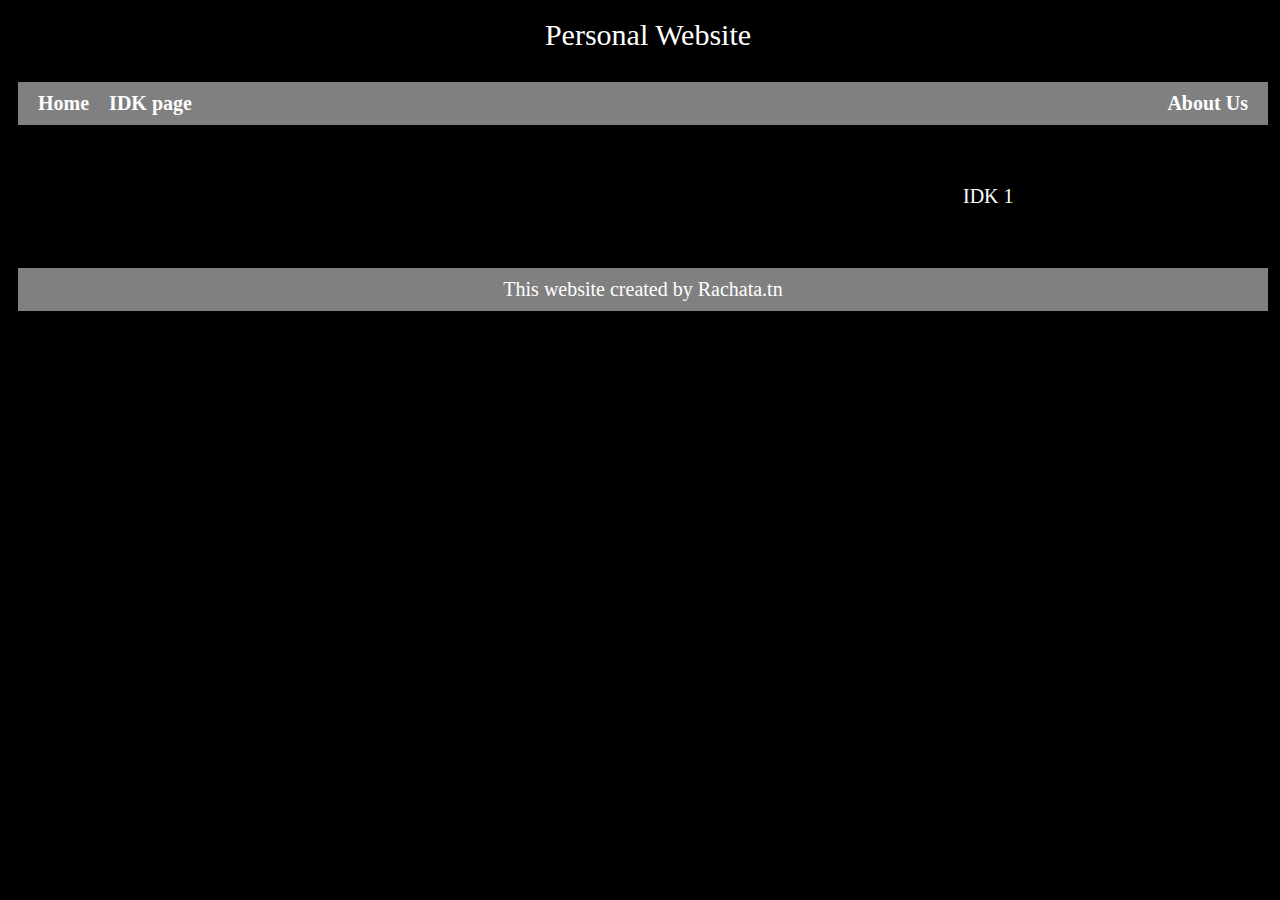
==== index.html @ 75a82450 "init commit" ====
<!DOCTYPE html>
<html lang="en">

<head>
    <meta charset="UTF-8">
    <meta name="viewport" content="width=device-width, initial-scale=1.0">
    <title>Personal Website</title>
    <link rel="stylesheet" href="./css/main.css">
</head>

<body>
    <header>
        Personal Website
    </header>
    <nav>
        <li><a href="index.html" class="menu">Home</a></li>
        <li><a href="#" class="menu">IDK page</a></li>
        <li><a href="aboutUs.html" class="menu">About Us</a></li>
    </nav>
    <main class="mainGrid">
        <article>

        </article>
        <aside>
            <p>IDK 1</p>
        </aside>
    </main>
    <footer>
        This website created by Rachata.tn
    </footer>
</body>

</html>
---- css/main.css ----
body {
    width: 100%;
    font-size: 20px;
    font-family: Georgia, 'Times New Roman', Times, serif;
    background-color: black;
    color: white;
}

header {
    display: flex;
    padding: 10px 0px;
    font-size: 1.5em;
    justify-content: center;
}

nav {
    display: flex;
    justify-content: space-between;
    margin: 20px 20px 20px 10px;
    padding: 10px;
    font-size: 20px;
    background-color: grey;

    li:nth-child(3) {
        margin-left: auto;
    }
}

li {
    list-style: none;
    margin: 0 10px;
}

footer {
    display: flex;
    justify-content: center;
    background-color: gray;
    padding: 10px;
    margin: 20px 20px 20px 10px;
}

.menu {
    color: white;
    font-weight: bold;
    text-decoration: none;
}

/* responsive when width >750 */
@media screen and (min-width:750px) {
    .mainGrid {
        display: grid;
        grid-template-columns: 3fr 1fr;
        gap: 20px;
        padding: 20px;
    }
}

/* responsive when width >1400 */
@media screen and (min-width:1400px) {
    .mainGrid {
        display: grid;
        grid-template-columns: 3fr 1fr;
        gap: 20px;
        padding: 20px;
    }

    .gridContent {
        display: grid;
        grid-template-columns: 50% 50%;
    }
}
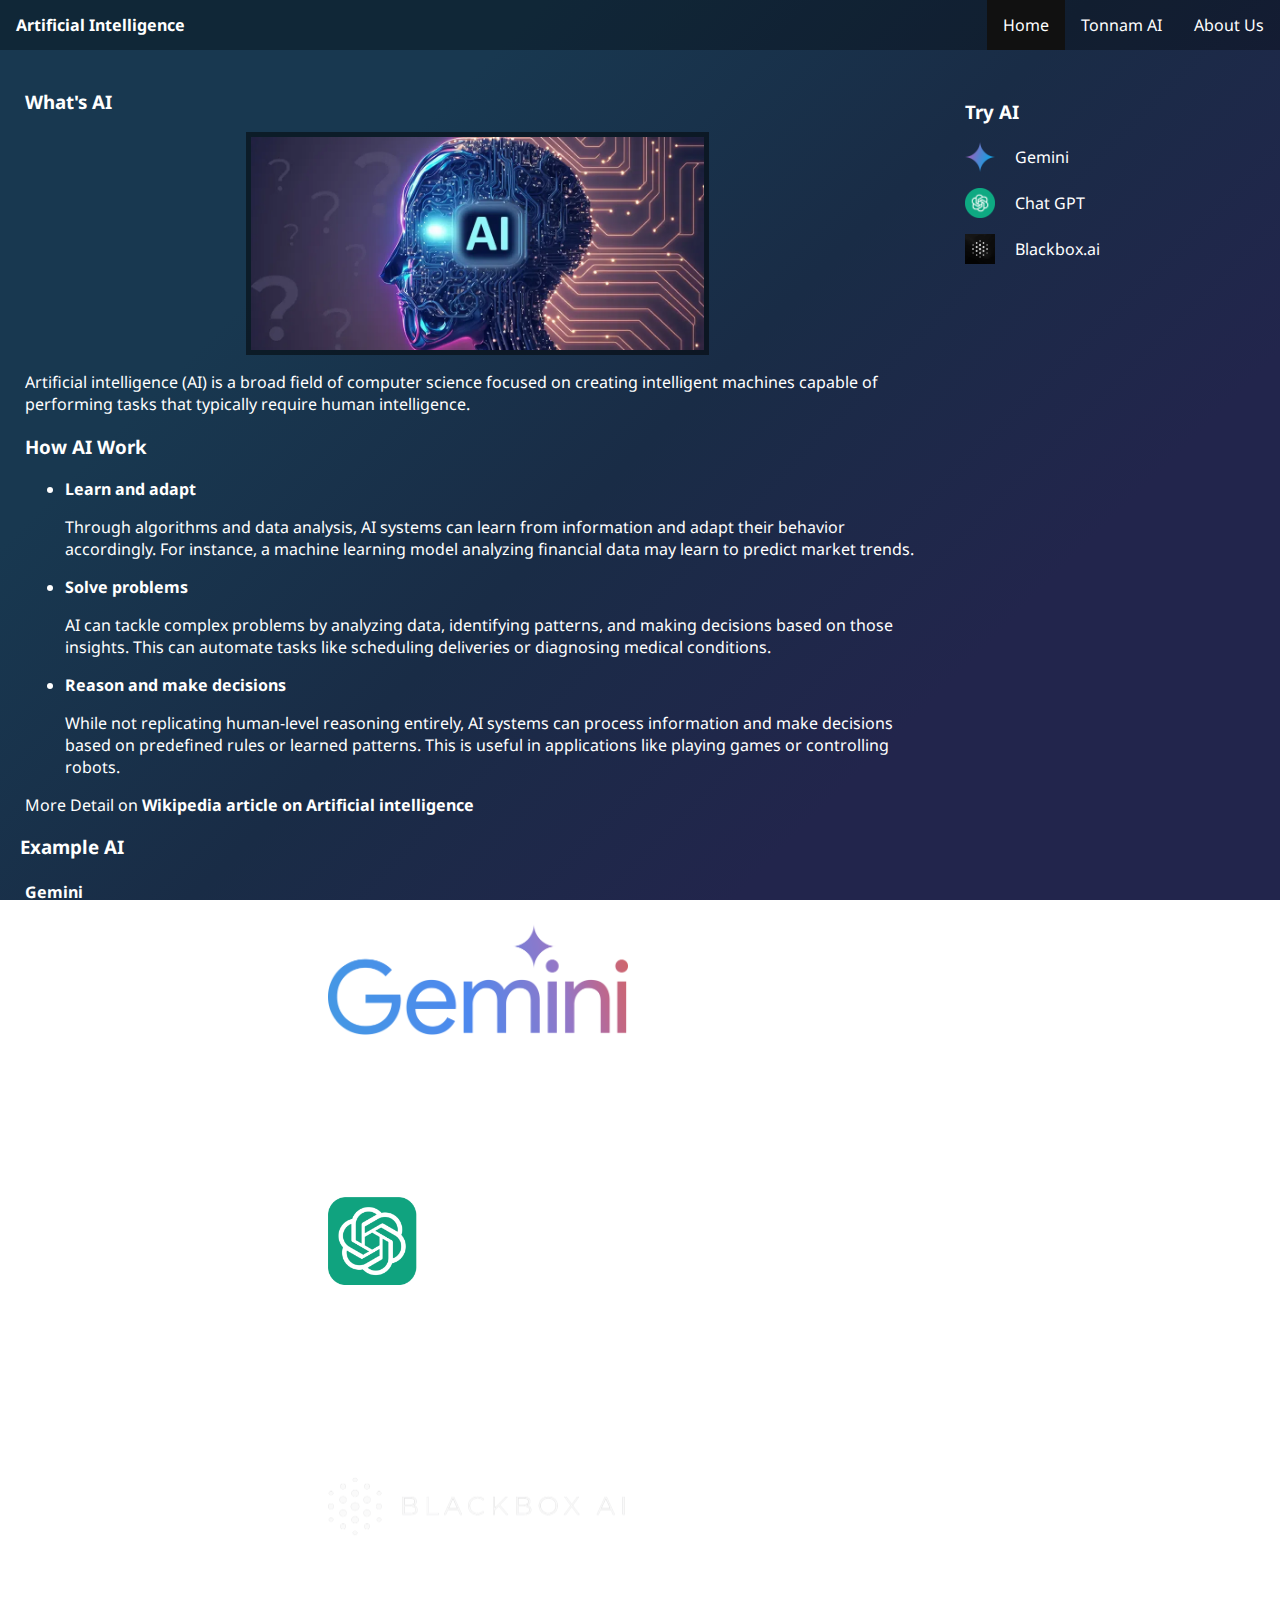
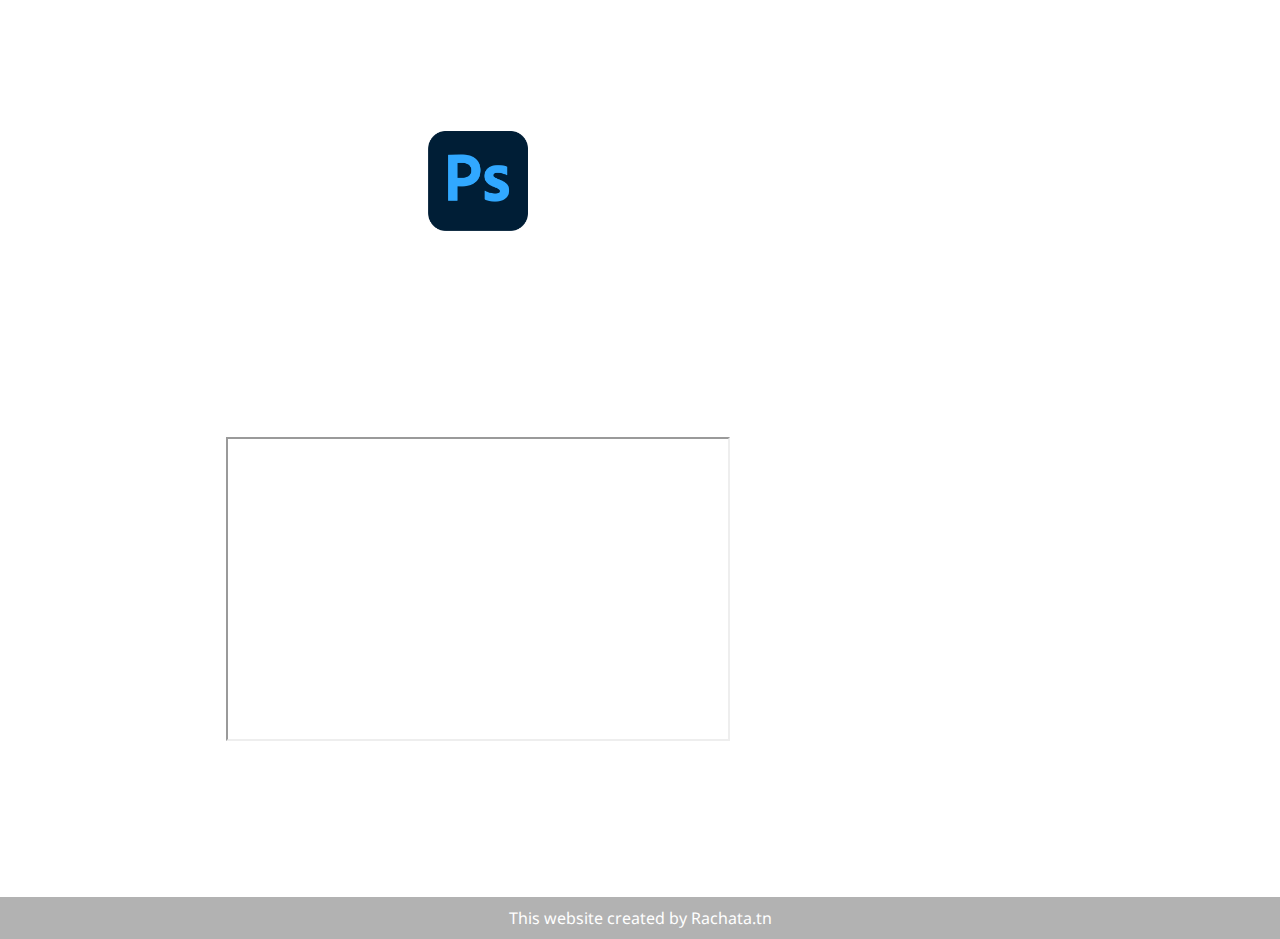
==== commit 53b7eb57: "add more contents" ====
--- a/index.html
+++ b/index.html
@@ -4,25 +4,123 @@
 <head>
     <meta charset="UTF-8">
     <meta name="viewport" content="width=device-width, initial-scale=1.0">
-    <title>Personal Website</title>
+    <title>Artificial Intelligence</title>
     <link rel="stylesheet" href="./css/main.css">
 </head>
 
 <body>
-    <header>
-        Personal Website
-    </header>
     <nav>
-        <li><a href="index.html" class="menu">Home</a></li>
-        <li><a href="#" class="menu">IDK page</a></li>
-        <li><a href="aboutUs.html" class="menu">About Us</a></li>
+        <ul>
+            <li>
+                <header>
+                    Artificial Intelligence
+                </header>
+            </li>
+            <li><a href="aboutUs.html" class="menu">About Us</a></li>
+            <li><a href="TonnamAI.html" class="menu">Tonnam AI</a></li>
+            <li><a href="index.html" class="active">Home</a></li>
+        </ul>
     </nav>
     <main class="mainGrid">
         <article>
-
+            <section>
+                <h3>What's AI</h3>
+                <img id="AI-icon" src="./images/AI.webp" alt="AI">
+                <p>Artificial intelligence (AI) is a broad field of computer science focused on creating intelligent
+                    machines capable of
+                    performing tasks that typically require human intelligence.
+                </p>
+                <h3>How AI Work</h3>
+                <ul>
+                    <li>
+                        <b>Learn and adapt</b>
+                        <p>Through algorithms and data analysis, AI systems can learn from
+                            information
+                            and
+                            adapt their behavior
+                            accordingly. For instance, a machine learning model analyzing financial data may learn
+                            to
+                            predict market trends.</p>
+                    </li>
+                    <li><b>Solve problems</b>
+                        <p>AI can tackle complex problems by analyzing data, identifying patterns, and making
+                            decisions based on those insights.
+                            This can automate tasks like scheduling deliveries or diagnosing medical conditions.</p>
+                    </li>
+                    <li><b>Reason and make decisions</b>
+                        <p>While not replicating human-level reasoning entirely, AI systems can process information
+                            and make decisions based on
+                            predefined rules or learned patterns. This is useful in applications like playing games
+                            or controlling robots.</p>
+                    </li>
+                </ul>
+                <p class="ref">More Detail on <a
+                        href="https://en.wikipedia.org/wiki/Artificial_intelligence."><b>Wikipedia article
+                            on
+                            Artificial intelligence</b></a></p>
+            </section>
+            <h3>Example AI</h3>
+            <content class="gridContent">
+                <section>
+                    <h4>Gemini</h4>
+                    <img class="AI-img" src="./images/Google_Gemini_logo.svg.png" alt="gemini">
+                    <p>Gemini is a word-processing AI that can answer questions, solve problems, and help with basic
+                        programming. The
+                        information Gemini has is more up-to-date than ChatGPT free version.</p>
+                    <p class="ref">More Detail on <a
+                            href="https://deepmind.google/technologies/gemini/#introduction"><b>Gemini
+                                era</b></a></p>
+                </section>
+                <section>
+                    <h4>ChatGPT</h4>
+                    <img class="AI-img" src="./images/ChatGpt.png" alt="GPT">
+                    <p><br>ChatGPT is an AI designed for conversational interactions. With its coding, it offers
+                        diverse
+                        topic conversations,
+                        language learning, problem-solving, entertainment, personal assistant tasks, and learning
+                        aids.
+                    </p>
+                    <p class="ref">More Detail on <a href="https://openai.com/chatgpt"><b>OpenAI</b></a></p>
+                </section>
+                <section>
+                    <h4>Blackbox AI</h4>
+                    <img class="AI-img" src="./images/Blackbox-AI.png" alt="Blackbox">
+                    <p><br>Blackbox AI is an AI specifically for helping write font-end programs. Users can choose the
+                        language they want to
+                        program in to increase Blackbox's programming efficiency.</p>
+                    <p class="ref">More Detail on <a href="https://www.blackbox.ai/"><b>Blackbox AI</b></a></p>
+                </section>
+                <section>
+                    <h4>Photoshop AI Generate</h4>
+                    <img id="ps-img" src="./images/PS.png" alt="PS">
+                    <p>Adobe Photoshop 2024 has released a new feature: Generative Fill, where the AI simply covers the
+                        desired area. Type in
+                        the details and wait to see the results.</p>
+                    <p class="ref">More Detail on <a
+                            href="https://www.adobe.com/th_th/products/photoshop/ai.html"><b>Adobe</b></a></p>
+                </section>
+            </content>
+            <h3>Examples of AI use</h3>
+            <section>
+                <h4>AI Lego Robot</h4>
+                <iframe class="video-container" src="https://www.youtube.com/embed/MghrMAWsfi8"></iframe>
+                <p>This robot is connected to ChatGPT to make it the world's most advanced AI-Powered LEGO® Robotic
+                    Head!
+                    Apart from ChatGPT, it also uses multiple other AI image processing models to enable better
+                    interactions and an
+                    understanding of its environment.</p>
+                <p class="ref">More Detail on Youtube chanel <a href="https://www.youtube.com/@CreativeMindstorms"><b>
+                            Creative Mindstorms</b></a></p>
+            </section>
         </article>
         <aside>
-            <p>IDK 1</p>
+            <h3>Try AI</h3>
+            <p class="centered-text"><img src="./images/google-gemini-icon.webp" alt="gemini-icon" width="30"
+                    height="30"><a class="aside-margin" href="https://gemini.google.com/">Gemini</a></p>
+            <p class="centered-text"><img src="./images/gpt.webp" alt="GPT-icon" width="30" height="30"><a
+                    class="aside-margin" href="https://chat.openai.com/">Chat GPT</a></p>
+            <p class="centered-text"><img src="./images/blackBox.webp" alt="GPT-icon" width="30" height="30"><a
+                    class="aside-margin" href="https://www.blackbox.ai/">Blackbox.ai</a></p>
         </aside>
     </main>
     <footer>
--- a/css/main.css
+++ b/css/main.css
@@ -1,61 +1,171 @@
+/*Importing Google Fonts - Noto Sans*/
+@import 'https://fonts.googleapis.com/css?family=Noto+Sans';
+
+/* Body styling*/
 body {
+    margin: 0px;
+    padding: 0px;
     width: 100%;
-    font-size: 20px;
-    font-family: Georgia, 'Times New Roman', Times, serif;
-    background-color: black;
-    color: white;
-}
-
-header {
-    display: flex;
-    padding: 10px 0px;
-    font-size: 1.5em;
-    justify-content: center;
-}
-
-nav {
-    display: flex;
-    justify-content: space-between;
-    margin: 20px 20px 20px 10px;
-    padding: 10px;
-    font-size: 20px;
-    background-color: grey;
-
-    li:nth-child(3) {
-        margin-left: auto;
-    }
-}
-
-li {
-    list-style: none;
-    margin: 0 10px;
-}
-
+    font: 16px 'Noto Sans', sans-serif;
+    background: -moz-linear-gradient(-45deg, #183850 0, #183850 25%, #192C46 50%, #22254C 75%, #22254C 100%);
+    background: -webkit-linear-gradient(-45deg, #183850 0, #183850 25%, #192C46 50%, #22254C 75%, #22254C 100%);
+    background-repeat: no-repeat;
+    background-attachment: fixed;
+    color: white;
+}
+
+/* Styling for headers within list items*/
+li header {
+    font-size: 14px;
+    font-weight: bold;
+    display: block;
+    color: white;
+    text-align: center;
+    padding: 14px 16px;
+    text-decoration: none;
+    float: inline-start;
+}
+
+/* Navigation styling*/
+nav ul {
+    list-style-type: none;
+    margin: 0px;
+    padding: 0px;
+    overflow: hidden;
+    background: rgba(0, 0, 0, 0.3);
+    width: 100%;
+
+    /* Styling for the first child list item*/
+    li:nth-child(1) {
+        margin-right: auto;
+    }
+}
+
+/* Styling for anchor tags within list items*/
+li a {
+    font-size: 14px;
+    display: block;
+    color: white;
+    text-align: center;
+    padding: 14px 16px;
+    text-decoration: none;
+    float: inline-end;
+}
+
+/* Hover effect for anchor tags except the active one*/
+li a:hover:not(.active) {
+    background-color: #111;
+}
+
+/* Styling for active anchor tag*/
+li a.active {
+    background-color: #111;
+}
+
+/* Section styling*/
+section {
+    margin: 0px 5px;
+}
+
+/* Aside styling*/
+aside {
+    margin: 10px;
+}
+
+/* Footer styling*/
 footer {
     display: flex;
     justify-content: center;
-    background-color: gray;
     padding: 10px;
-    margin: 20px 20px 20px 10px;
-}
-
+    background: rgba(0, 0, 0, 0.3);
+}
+
+/* Styling for menu links*/
 .menu {
     color: white;
-    font-weight: bold;
-    text-decoration: none;
-}
-
-/* responsive when width >750 */
-@media screen and (min-width:750px) {
+    text-decoration: none;
+}
+
+/* Styling for AI icon image*/
+#AI-icon {
+    border: 5px solid rgba(0, 0, 0, 0.5);
+    width: 50%;
+    /* Default image size */
+    height: auto;
+    margin: 10px;
+    display: block;
+    margin: 0 auto;
+}
+
+/* Styling for AI image*/
+.AI-img {
+    width: 300px;
+    /* Default image size for small screens */
+    height: auto;
+    margin: 10px;
+    display: block;
+    margin: 0 auto;
+}
+
+/*Styling for PS image*/
+#ps-img {
+    width: 100px;
+    height: auto;
+    margin: 10px;
+    display: block;
+    margin: 0 auto;
+}
+
+/* Styling for more details*/
+.more-detail {
+    color: white;
+    font-size: 16px;
+}
+
+/*Styling for references*/
+.ref {
+    font-size: 16px;
+}
+
+/*Styling for video container*/
+.video-container {
+    display: block;
+    margin: 0 auto;
+    width: 50%;
+    mask-border: 0;
+}
+
+/* Styling for images within aside*/
+.aside-img {
+    width: 30px;
+    height: 30px;
+}
+
+/* Media query for larger screens (minimum width 900px)*/
+@media screen and (min-width:900px) {
     .mainGrid {
         display: grid;
         grid-template-columns: 3fr 1fr;
         gap: 20px;
         padding: 20px;
     }
-}
-
-/* responsive when width >1400 */
+
+    /* Edit font size for larger screens */
+    li header {
+        font-size: 16px;
+    }
+
+    li a {
+        font-size: 16px;
+    }
+
+    .video-container {
+        width: 500px;
+        height: 300px;
+    }
+}
+
+/* Media query for very large screens (minimum width 1400px)*/
 @media screen and (min-width:1400px) {
     .mainGrid {
         display: grid;
@@ -68,4 +178,25 @@
         display: grid;
         grid-template-columns: 50% 50%;
     }
+
+}
+
+/*Styling for centered text*/
+.centered-text {
+    display: flex;
+    flex-direction: row;
+    align-items: center;
+}
+
+/*Styling for general anchor tags*/
+a {
+    color: white;
+    text-decoration: none;
+}
+
+/*Styling for margin of aside elements*/
+.aside-margin {
+    margin-left: 20px;
+    color: white;
+    text-decoration: none;
 }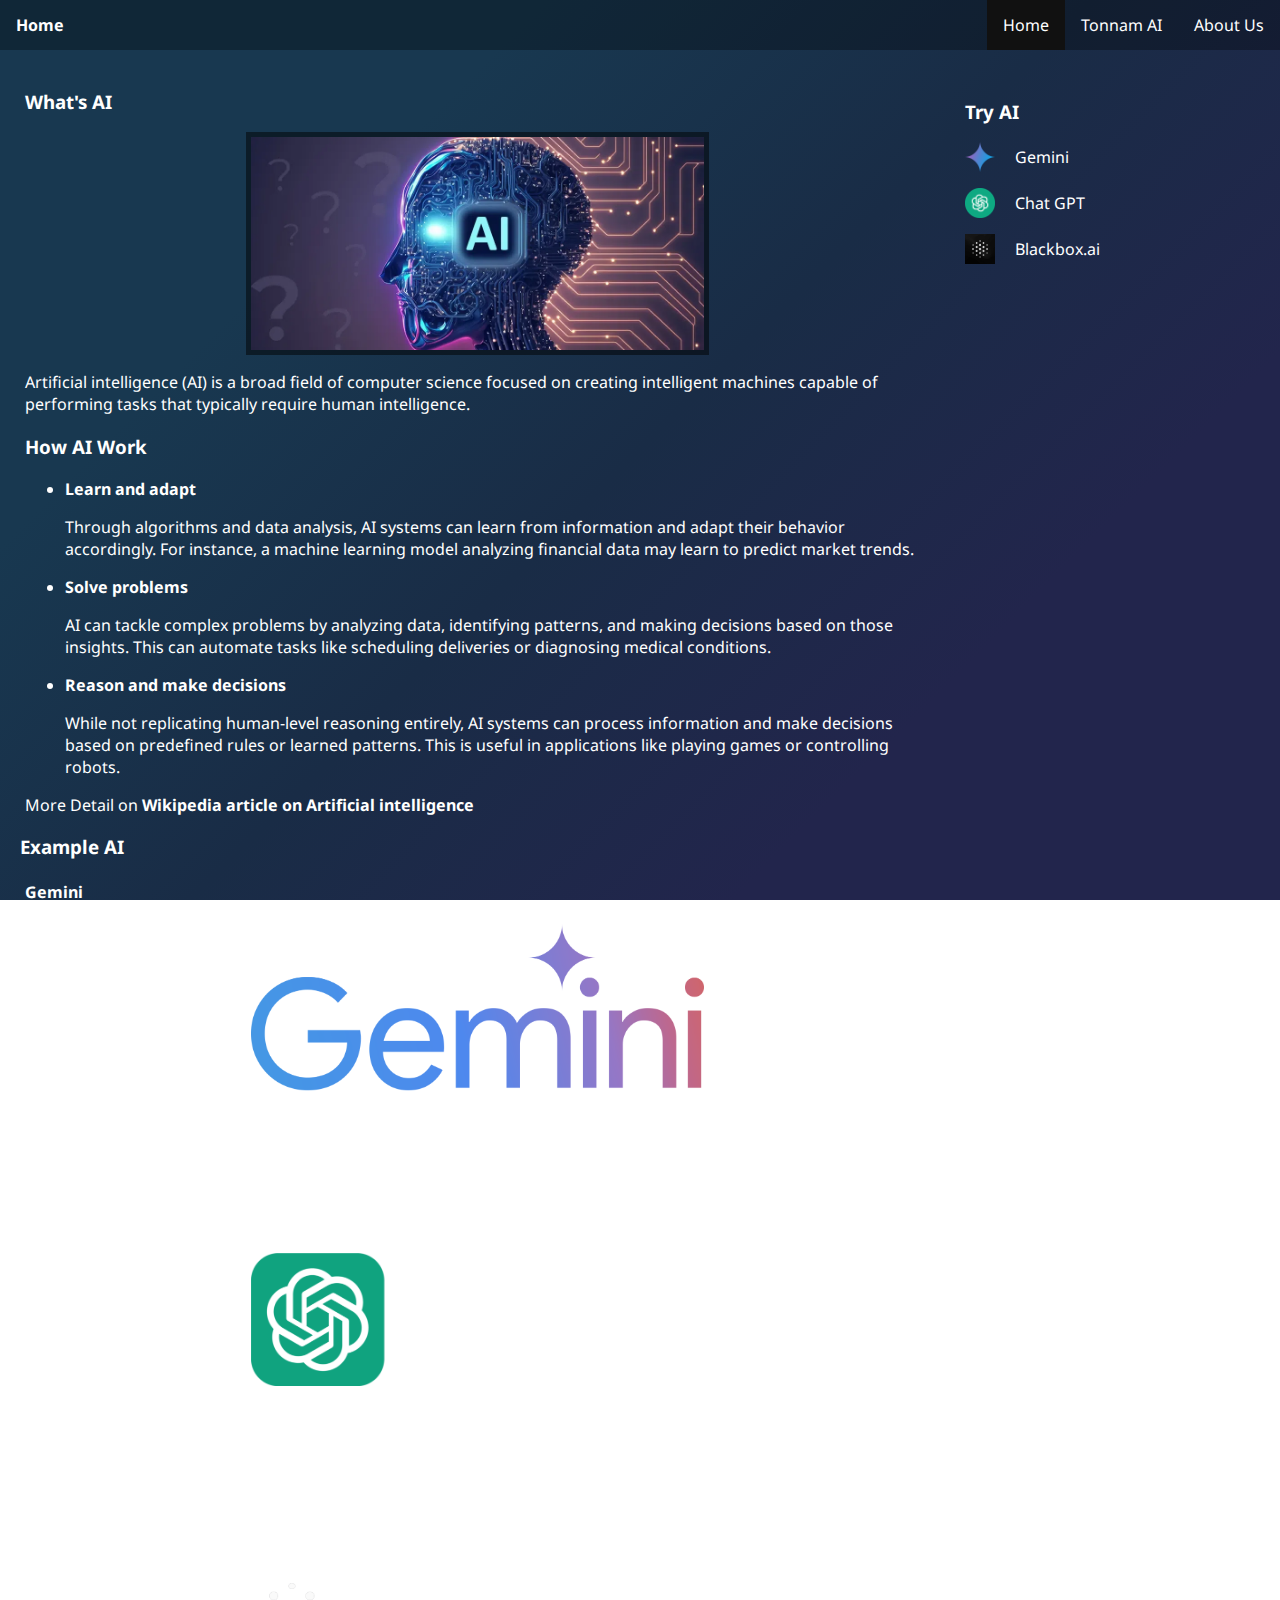
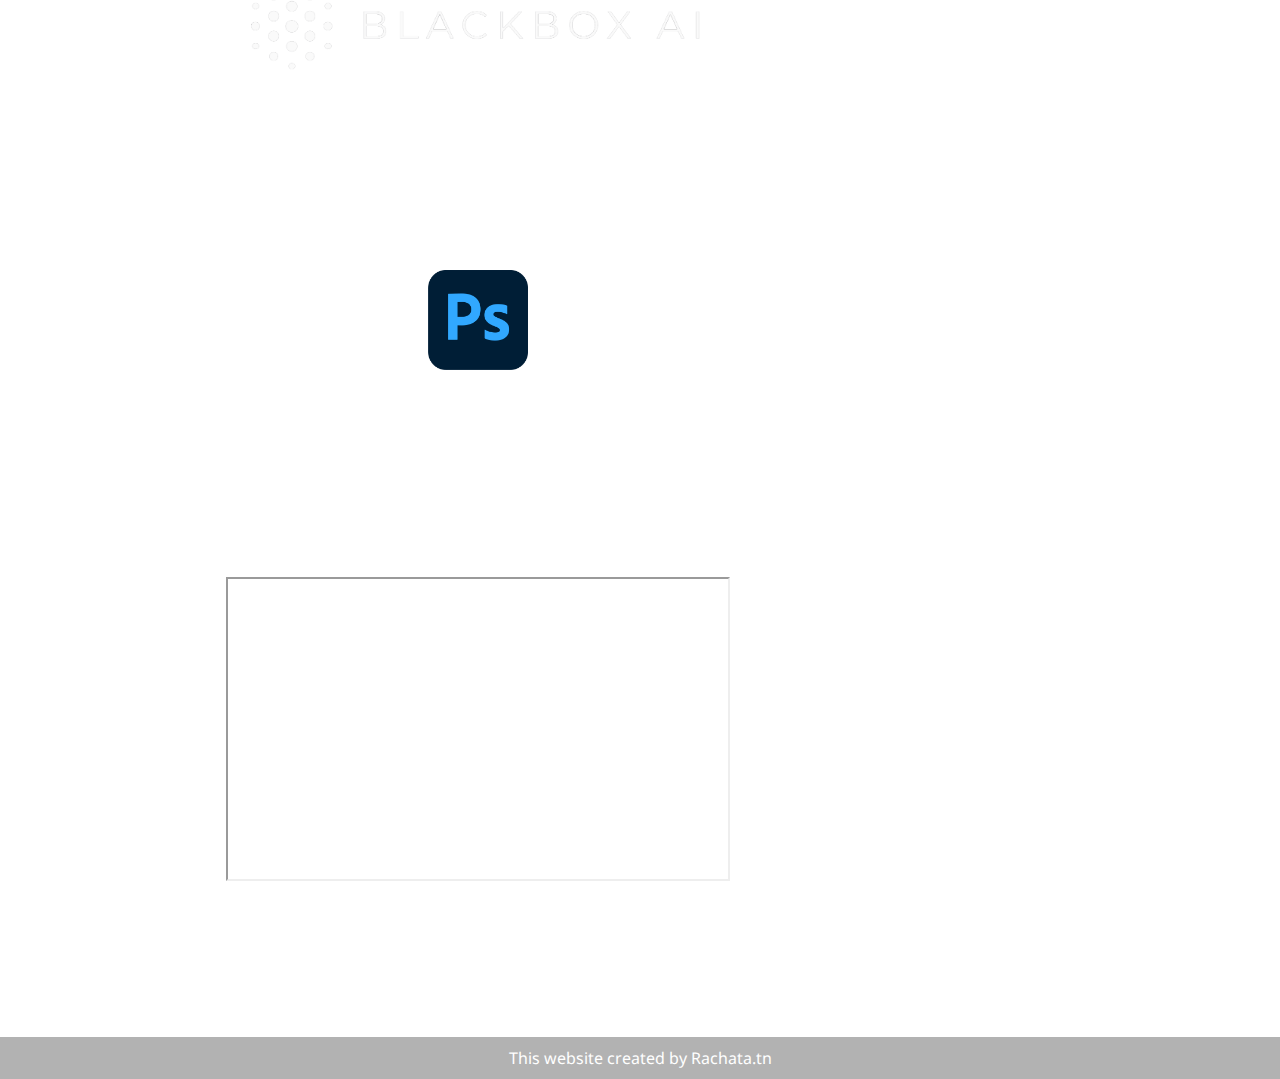
==== commit 178d32ba: "fix AI page responsive design" ====
--- a/index.html
+++ b/index.html
@@ -13,7 +13,7 @@
         <ul>
             <li>
                 <header>
-                    Artificial Intelligence
+                    Home
                 </header>
             </li>
             <li><a href="aboutUs.html" class="menu">About Us</a></li>
--- a/css/main.css
+++ b/css/main.css
@@ -99,7 +99,7 @@
 
 /* Styling for AI image*/
 .AI-img {
-    width: 300px;
+    width: 50%;
     /* Default image size for small screens */
     height: auto;
     margin: 10px;
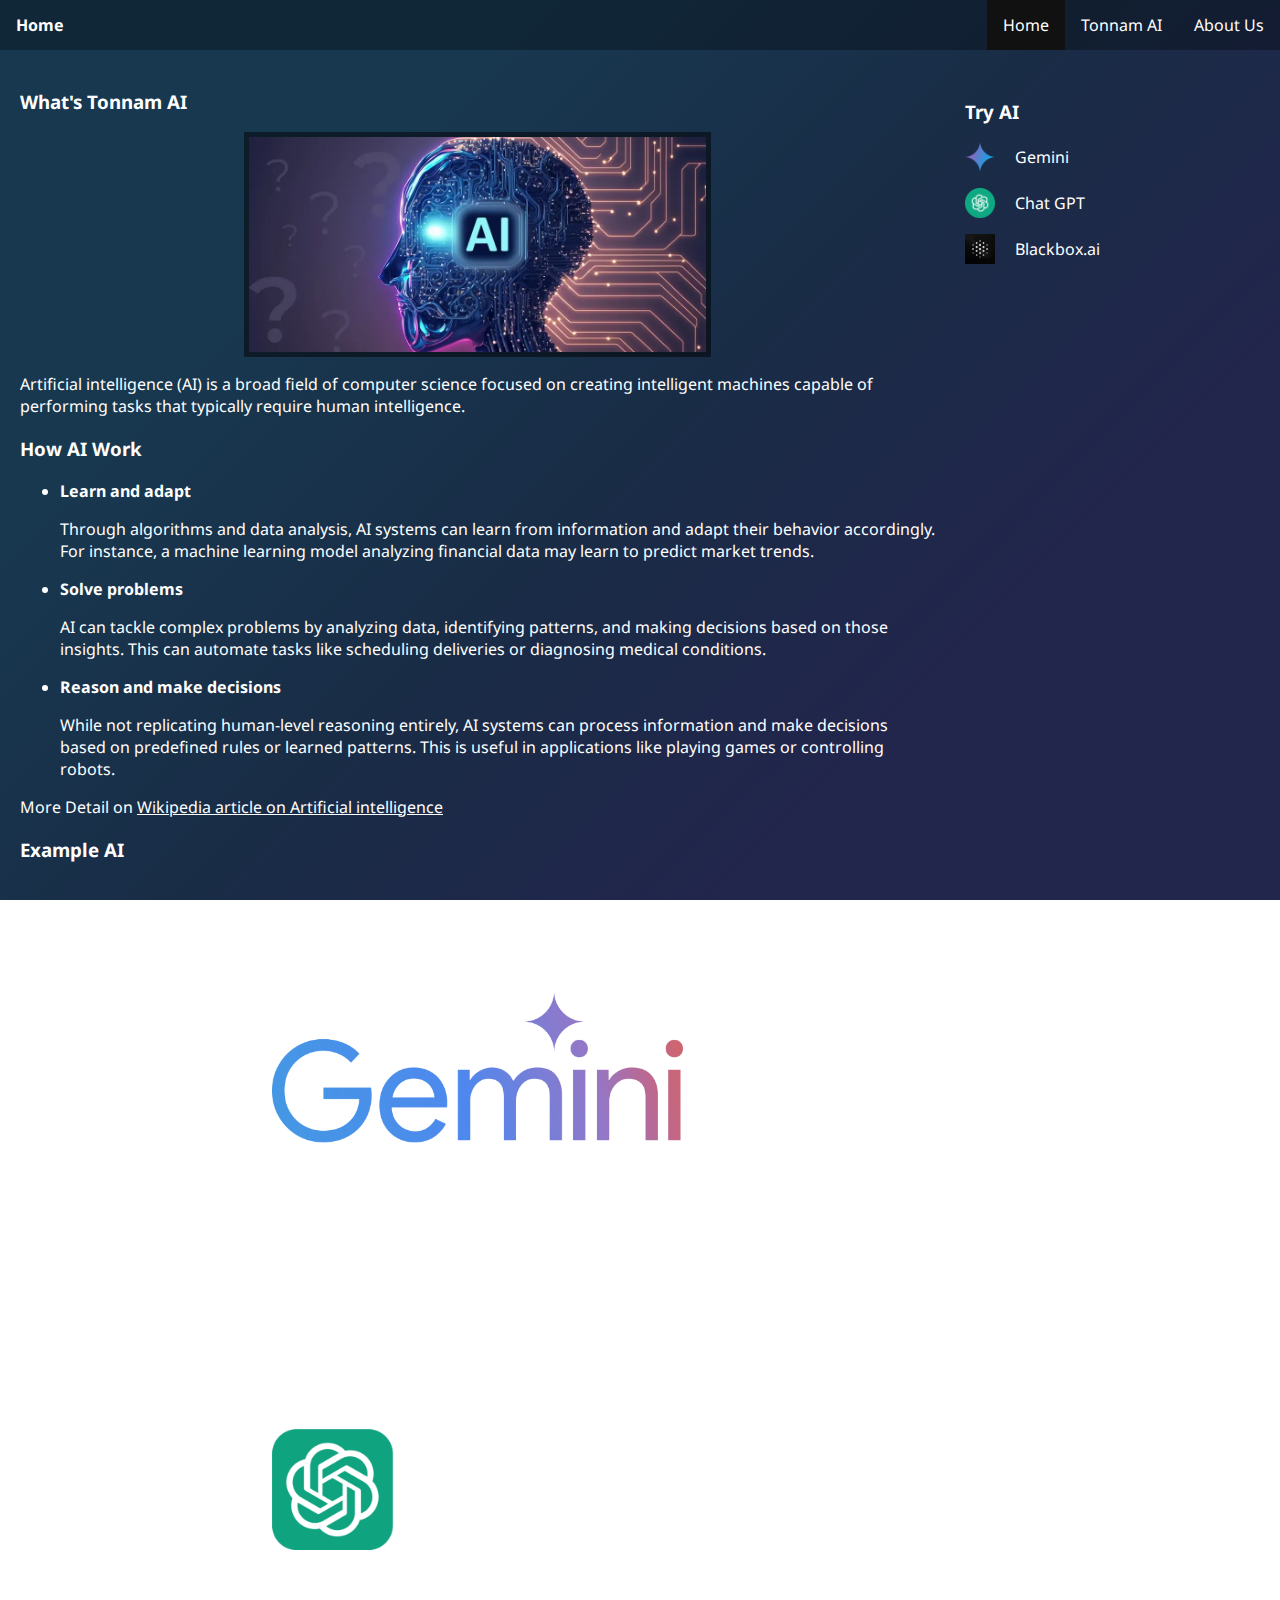
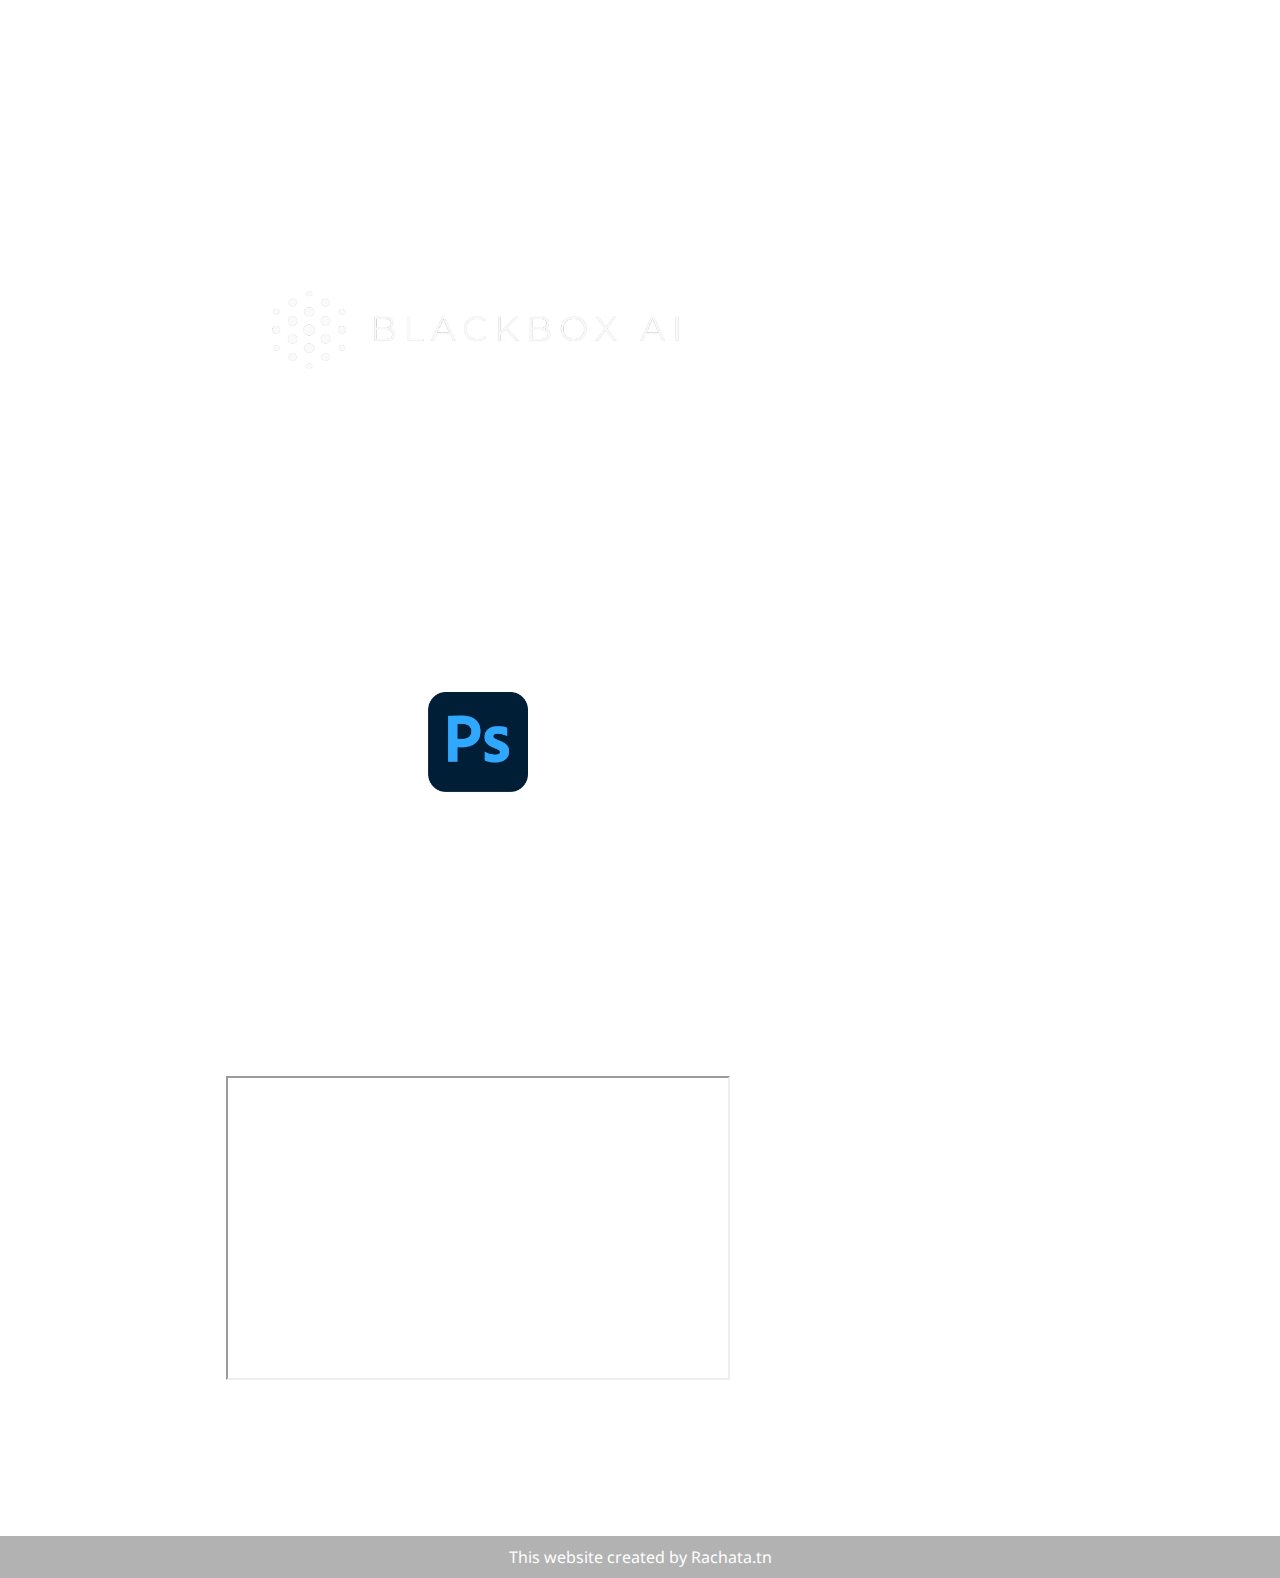
==== commit f0cb17ec: "edit web format" ====
--- a/index.html
+++ b/index.html
@@ -17,6 +17,7 @@
                 </header>
             </li>
             <li><a href="aboutUs.html" class="menu">About Us</a></li>
+
             <li><a href="TonnamAI.html" class="menu">Tonnam AI</a></li>
             <li><a href="index.html" class="active">Home</a></li>
         </ul>
@@ -24,7 +25,7 @@
     <main class="mainGrid">
         <article>
             <section>
-                <h3>What's AI</h3>
+                <h3>What's Tonnam AI</h3>
                 <img id="AI-icon" src="./images/AI.webp" alt="AI">
                 <p>Artificial intelligence (AI) is a broad field of computer science focused on creating intelligent
                     machines capable of
@@ -55,9 +56,9 @@
                     </li>
                 </ul>
                 <p class="ref">More Detail on <a
-                        href="https://en.wikipedia.org/wiki/Artificial_intelligence."><b>Wikipedia article
+                        href="https://en.wikipedia.org/wiki/Artificial_intelligence."><u>Wikipedia article
                             on
-                            Artificial intelligence</b></a></p>
+                            Artificial intelligence</u></a></p>
             </section>
             <h3>Example AI</h3>
             <content class="gridContent">
@@ -68,8 +69,8 @@
                         programming. The
                         information Gemini has is more up-to-date than ChatGPT free version.</p>
                     <p class="ref">More Detail on <a
-                            href="https://deepmind.google/technologies/gemini/#introduction"><b>Gemini
-                                era</b></a></p>
+                            href="https://deepmind.google/technologies/gemini/#introduction"><u>Gemini
+                                era</u></a></p>
                 </section>
                 <section>
                     <h4>ChatGPT</h4>
@@ -80,7 +81,7 @@
                         language learning, problem-solving, entertainment, personal assistant tasks, and learning
                         aids.
                     </p>
-                    <p class="ref">More Detail on <a href="https://openai.com/chatgpt"><b>OpenAI</b></a></p>
+                    <p class="ref">More Detail on <a href="https://openai.com/chatgpt"><u>OpenAI</u></a></p>
                 </section>
                 <section>
                     <h4>Blackbox AI</h4>
@@ -88,7 +89,7 @@
                     <p><br>Blackbox AI is an AI specifically for helping write font-end programs. Users can choose the
                         language they want to
                         program in to increase Blackbox's programming efficiency.</p>
-                    <p class="ref">More Detail on <a href="https://www.blackbox.ai/"><b>Blackbox AI</b></a></p>
+                    <p class="ref">More Detail on <a href="https://www.blackbox.ai/"><u>Blackbox AI</u></a></p>
                 </section>
                 <section>
                     <h4>Photoshop AI Generate</h4>
@@ -97,7 +98,7 @@
                         desired area. Type in
                         the details and wait to see the results.</p>
                     <p class="ref">More Detail on <a
-                            href="https://www.adobe.com/th_th/products/photoshop/ai.html"><b>Adobe</b></a></p>
+                            href="https://www.adobe.com/th_th/products/photoshop/ai.html"><u>Adobe</u></a></p>
                 </section>
             </content>
             <h3>Examples of AI use</h3>
@@ -109,8 +110,8 @@
                     Apart from ChatGPT, it also uses multiple other AI image processing models to enable better
                     interactions and an
                     understanding of its environment.</p>
-                <p class="ref">More Detail on Youtube chanel <a href="https://www.youtube.com/@CreativeMindstorms"><b>
-                            Creative Mindstorms</b></a></p>
+                <p class="ref">More Detail on Youtube chanel <a href="https://www.youtube.com/@CreativeMindstorms"><u>
+                            Creative Mindstorms</u></a></p>
             </section>
         </article>
         <aside>
--- a/css/main.css
+++ b/css/main.css
@@ -62,9 +62,15 @@
     background-color: #111;
 }
 
-/* Section styling*/
-section {
-    margin: 0px 5px;
+content {
+    section {
+        position: relative;
+        display: flex;
+        flex-direction: column;
+        padding: 5%;
+        justify-content: center;
+        align-items: center;
+    }
 }
 
 /* Aside styling*/
@@ -139,6 +145,16 @@
 .aside-img {
     width: 30px;
     height: 30px;
+}
+
+@media screen and (max-width:900px) {
+    section {
+        padding: 5%;
+    }
+
+    h3 {
+        padding: 5%;
+    }
 }
 
 /* Media query for larger screens (minimum width 900px)*/
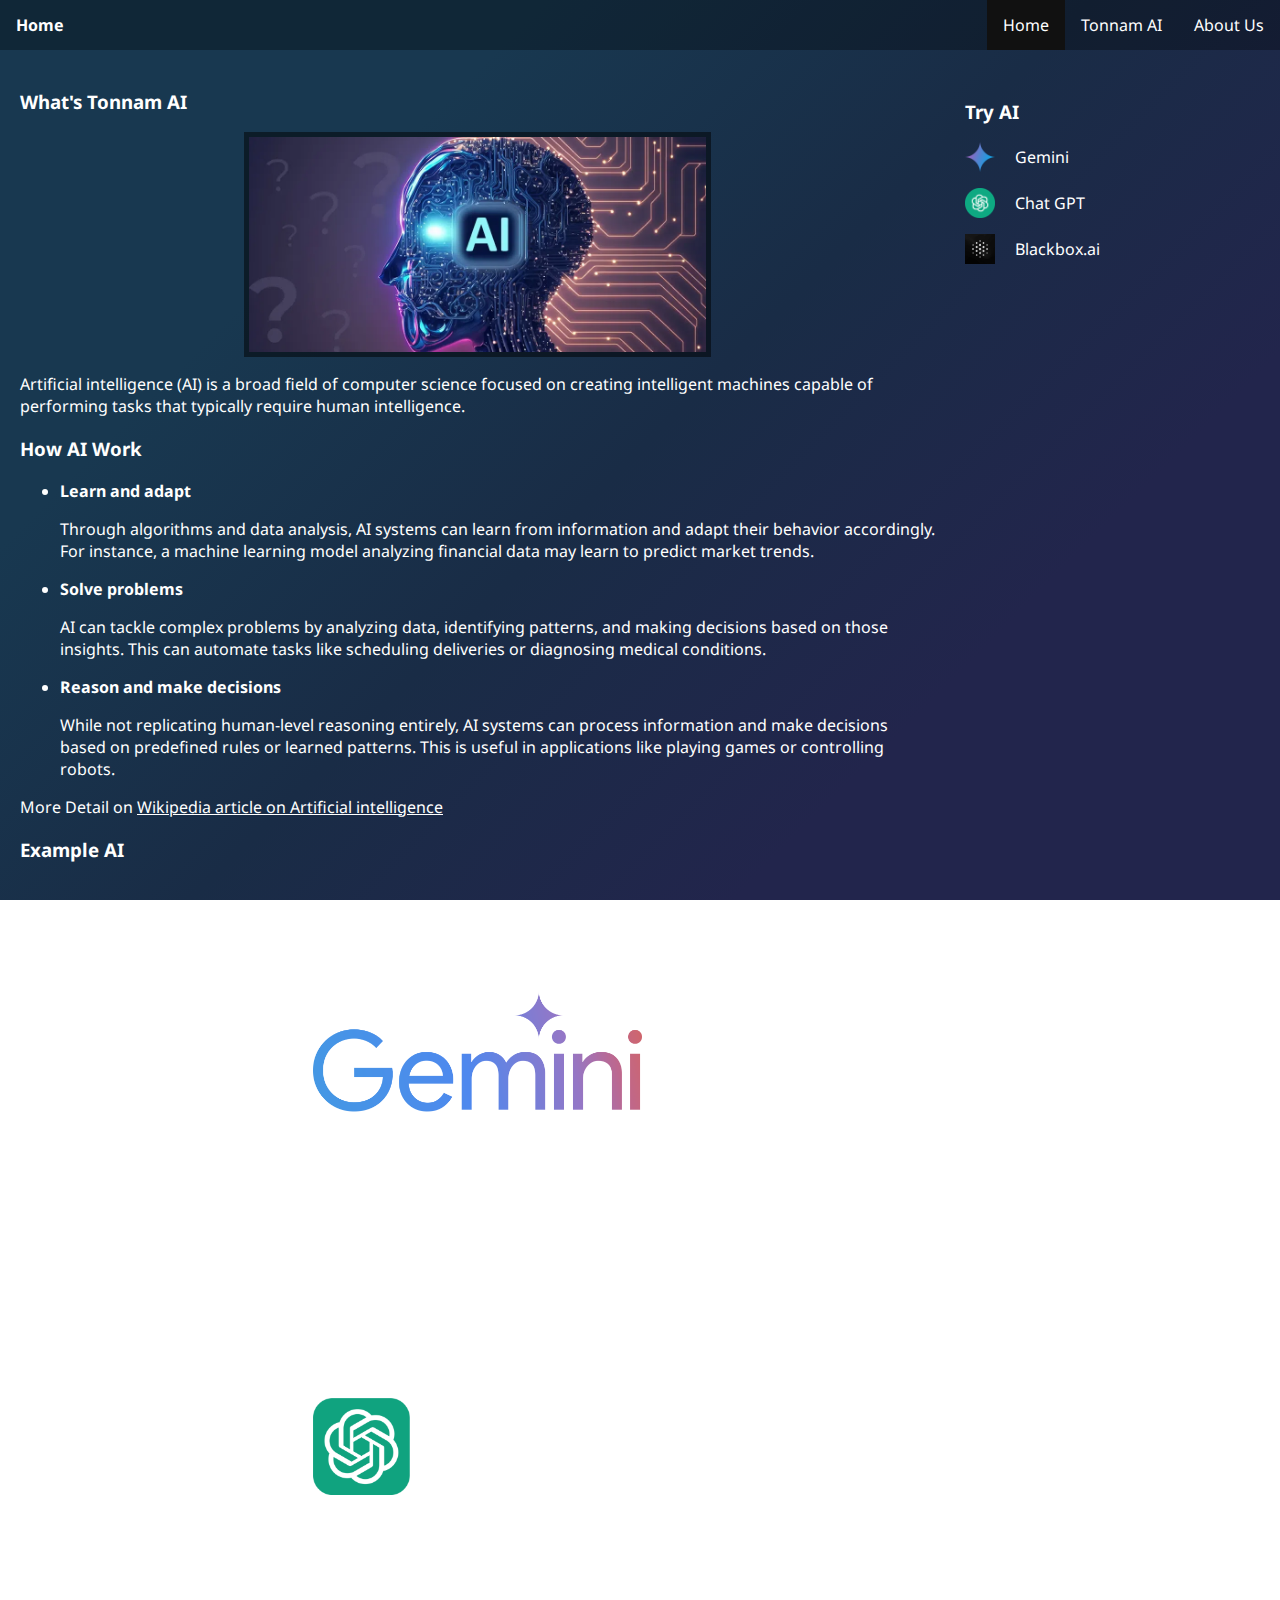
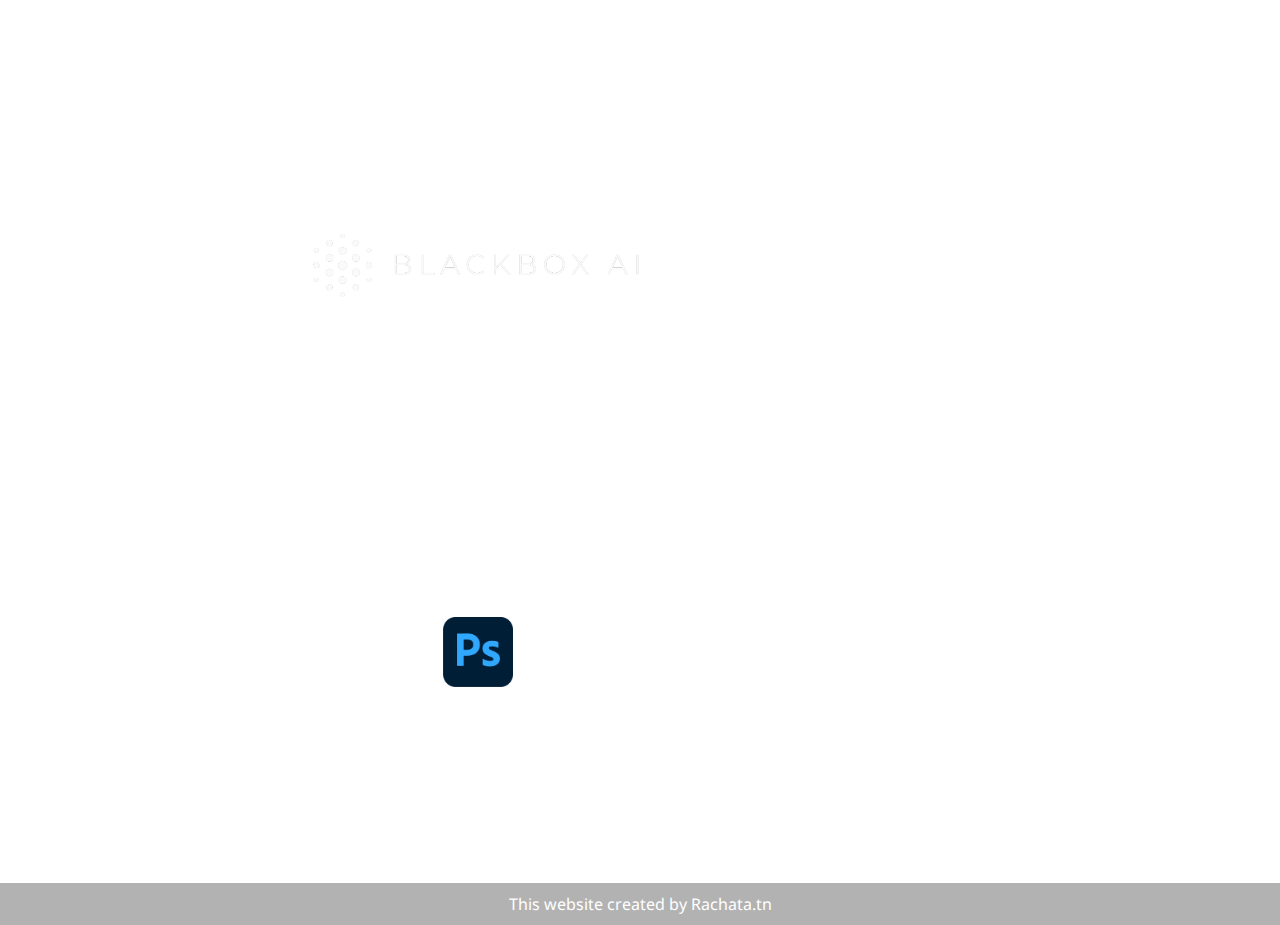
==== commit 7120c930: "delete VDO, resize img and button" ====
--- a/index.html
+++ b/index.html
@@ -101,7 +101,7 @@
                             href="https://www.adobe.com/th_th/products/photoshop/ai.html"><u>Adobe</u></a></p>
                 </section>
             </content>
-            <h3>Examples of AI use</h3>
+            <!-- <h3>Examples of AI use</h3>
             <section>
                 <h4>AI Lego Robot</h4>
                 <iframe class="video-container" src="https://www.youtube.com/embed/MghrMAWsfi8"></iframe>
@@ -112,7 +112,7 @@
                     understanding of its environment.</p>
                 <p class="ref">More Detail on Youtube chanel <a href="https://www.youtube.com/@CreativeMindstorms"><u>
                             Creative Mindstorms</u></a></p>
-            </section>
+            </section> -->
         </article>
         <aside>
             <h3>Try AI</h3>
--- a/css/main.css
+++ b/css/main.css
@@ -105,7 +105,8 @@
 
 /* Styling for AI image*/
 .AI-img {
-    width: 50%;
+    width: 40%;
+    height: auto;
     /* Default image size for small screens */
     height: auto;
     margin: 10px;
@@ -115,7 +116,7 @@
 
 /*Styling for PS image*/
 #ps-img {
-    width: 100px;
+    width: 70px;
     height: auto;
     margin: 10px;
     display: block;
